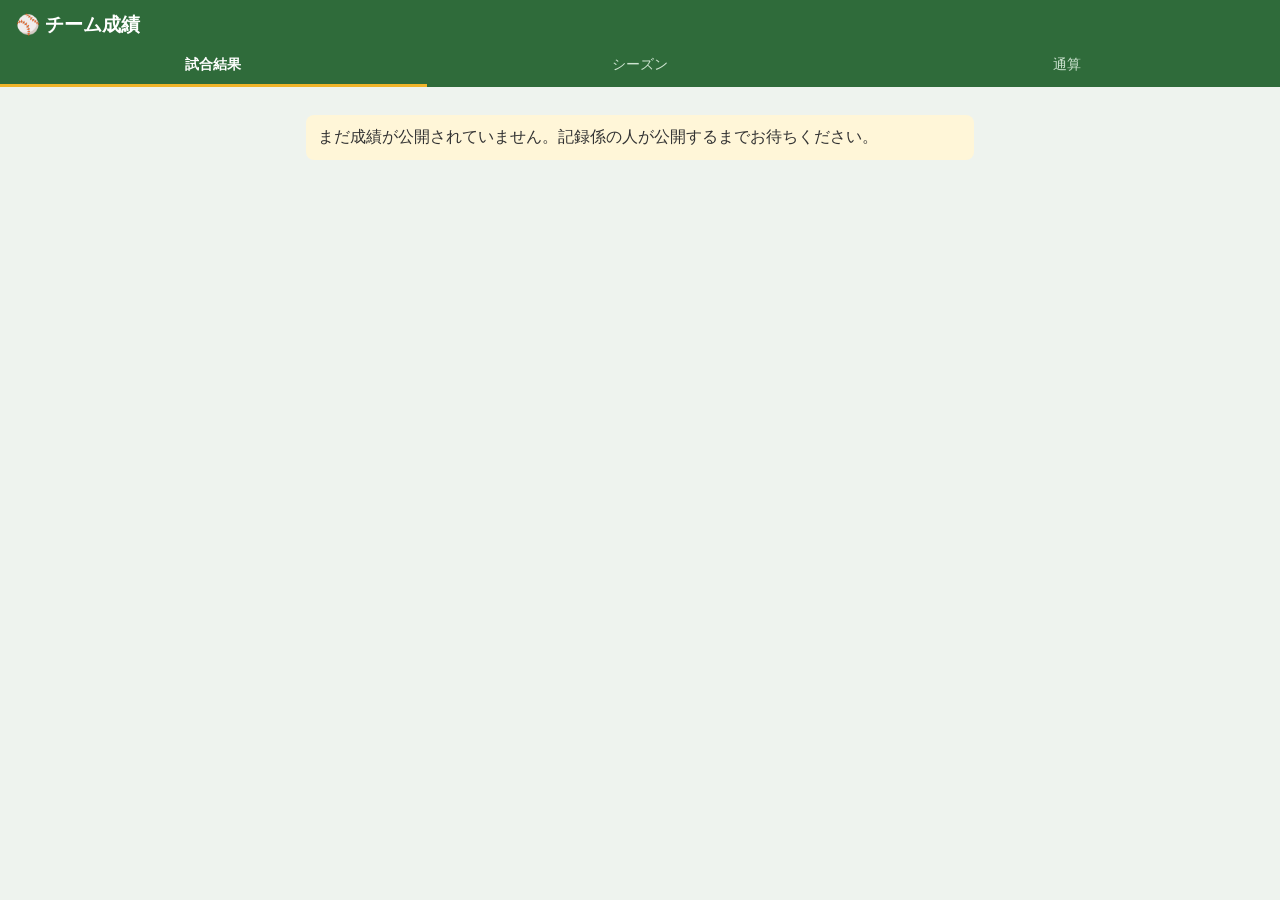
==== results/index.html @ c14b78d3 "シーズン（年度）とメンバー向けの成績ページを追加 - 試合にシーズン（4月〜翌3月の年度）を追加。日付から自動で決まり、作成時や試合情報の変更で変えられる - 成績タブで「通算」「シーズン別」「試合別" ====
<!DOCTYPE html>
<html lang="ja">
<head>
  <meta charset="UTF-8">
  <meta name="viewport" content="width=device-width, initial-scale=1">
  <title>チーム成績</title>
  <!-- 見た目は入力用アプリ（score/）と同じものを使う -->
  <link rel="stylesheet" href="../score/style.css">
</head>
<body>
  <header>
    <h1>⚾ チーム成績</h1>
    <nav class="tabs">
      <button class="tab active" data-tab="game">試合結果</button>
      <button class="tab" data-tab="season">シーズン</button>
      <button class="tab" data-tab="career">通算</button>
    </nav>
  </header>

  <main>
    <p id="updated" class="hint"></p>

    <!-- 読み込めなかったときのメッセージ -->
    <p id="load-error" class="notice" hidden>
      まだ成績が公開されていません。記録係の人が公開するまでお待ちください。
    </p>

    <div id="content" hidden>
      <!-- ===== 試合結果 ===== -->
      <section id="tab-game" class="tab-page">
        <div class="card">
          <label>試合 <select id="game-select"></select></label>
          <h2 id="game-title"></h2>
          <p class="legend">記号：数字＝打点　●＝得点　盗＝盗塁　（一番下の行は各回のチームの得点）</p>
          <div class="table-wrap">
            <table id="sheet-table"></table>
          </div>
          <p class="hint">表は横にスクロールできます</p>
        </div>
      </section>

      <!-- ===== シーズン ===== -->
      <section id="tab-season" class="tab-page" hidden>
        <div class="card">
          <label>シーズン <select id="season-select"></select></label>
          <p id="season-info" class="hint"></p>
          <label>並び順 <select id="season-sort" class="sort-select"></select></label>
          <div class="table-wrap">
            <table id="season-table"></table>
          </div>
          <p class="hint">表は横にスクロールできます</p>
        </div>
      </section>

      <!-- ===== 通算 ===== -->
      <section id="tab-career" class="tab-page" hidden>
        <div class="card">
          <p id="career-info" class="hint"></p>
          <label>並び順 <select id="career-sort" class="sort-select"></select></label>
          <div class="table-wrap">
            <table id="career-table"></table>
          </div>
          <p class="hint">表は横にスクロールできます</p>
        </div>
      </section>

      <div class="card">
        <h2>用語の説明</h2>
        <dl class="glossary">
          <dt>打席</dt><dd>打席に立った回数（すべて）</dd>
          <dt>打数</dt><dd>打席から四球・死球・犠打・犠飛を引いた数</dd>
          <dt>打率</dt><dd>安打 ÷ 打数</dd>
          <dt>出塁率</dt><dd>（安打＋四球＋死球）÷（打数＋四球＋死球＋犠飛）</dd>
          <dt>長打率</dt><dd>塁打数 ÷ 打数（単打1・二塁打2・三塁打3・本塁打4）</dd>
          <dt>OPS</dt><dd>出塁率＋長打率。打者の総合力の目安</dd>
          <dt>得点</dt><dd>ホームに還ってきた回数</dd>
          <dt>盗塁</dt><dd>盗塁に成功した回数</dd>
        </dl>
      </div>
    </div>
  </main>

  <!-- 共通の部品（計算や表の作り方）を先に読み込んでから、このページの動きを読み込む -->
  <script src="../score/common.js"></script>
  <script src="view.js"></script>
</body>
</html>
---- score/style.css ----
/* ===== 全体の見た目 ===== */
* {
  box-sizing: border-box;
}

body {
  margin: 0;
  font-family: -apple-system, "Hiragino Sans", "Noto Sans JP", sans-serif;
  background: #eef3ee;
  color: #333;
}

header {
  background: #2f6b3a; /* グラウンドの緑 */
  color: white;
  position: sticky; /* スクロールしても上に残る */
  top: 0;
  z-index: 10;
}

h1 {
  margin: 0;
  padding: 12px 16px 8px;
  font-size: 1.2rem;
}

h2 {
  margin: 0 0 12px;
  font-size: 1rem;
}

main {
  max-width: 700px;
  margin: 0 auto;
  padding: 12px 16px 40px;
}

/* ===== タブ ===== */
.tabs {
  display: flex;
}

.tab {
  flex: 1;
  padding: 10px 0;
  background: none;
  border: none;
  border-bottom: 3px solid transparent;
  color: #cde3d0;
  font-size: 0.95rem;
  border-radius: 0;
}

.tab.active {
  color: white;
  border-bottom-color: #f0b429;
  font-weight: bold;
}

/* ===== カード（白い四角） ===== */
.card {
  background: white;
  border-radius: 10px;
  padding: 14px;
  margin-bottom: 12px;
  box-shadow: 0 1px 3px rgba(0, 0, 0, 0.1);
}

.row {
  display: flex;
  gap: 8px;
  align-items: center;
}

.row select,
.row input {
  flex: 1;
  min-width: 0; /* 狭い画面ではみ出さないように */
}

.number-input {
  flex: 0 0 70px !important;
}

label {
  display: block;
  margin-bottom: 10px;
  font-size: 0.9rem;
  color: #555;
}

label input,
label select {
  display: block;
  width: 100%;
  margin-top: 4px;
}

input,
select {
  padding: 10px;
  font-size: 16px; /* 16px未満だとiPhoneで勝手にズームされる */
  border: 1px solid #ccc;
  border-radius: 8px;
  background: white;
  color: #333;
}

.sub-form {
  margin-top: 12px;
  padding-top: 12px;
  border-top: 1px dashed #ccc;
}

.label {
  margin: 8px 0 6px;
  font-size: 0.9rem;
  color: #555;
}

/* ===== ボタン ===== */
button {
  padding: 10px 16px;
  font-size: 1rem;
  border: none;
  border-radius: 8px;
  background: #2b7a78;
  color: white;
  cursor: pointer;
}

button.small {
  padding: 8px 12px;
  font-size: 0.9rem;
  white-space: nowrap;
}

button.secondary {
  background: #999;
}

button.danger {
  background: #d64545;
}

button.wide {
  width: 100%;
  margin-top: 16px;
  padding: 14px;
  font-size: 1.1rem;
  font-weight: bold;
}

.buttons {
  display: flex;
  justify-content: flex-end;
  gap: 8px;
}

/* ===== 結果ボタン ===== */
.result-group {
  display: grid;
  grid-template-columns: repeat(4, 1fr); /* 横に4つ並べる */
  gap: 6px;
  margin-bottom: 6px;
}

.result-button,
.choice {
  padding: 12px 0;
  font-size: 0.95rem;
  border: 2px solid transparent;
}

/* 結果の種類ごとの色 */
.kind-hit {
  background: #e3f4e6;
  color: #1d6b2c;
}

.kind-walk {
  background: #e3eefb;
  color: #1f5a9e;
}

.kind-out {
  background: #eeeeee;
  color: #555;
}

/* 選んでいるボタンは濃くする */
.result-button.selected,
.choice.selected {
  border-color: #333;
  font-weight: bold;
}

.choice-row {
  display: flex;
  gap: 6px;
}

.choice {
  flex: 1;
  background: #eeeeee;
  color: #333;
}

/* ===== 表 ===== */
.table-wrap {
  overflow-x: auto; /* 表が広いときは横スクロール */
}

table {
  border-collapse: collapse;
  width: 100%;
  font-size: 0.9rem;
}

th,
td {
  padding: 8px 6px;
  border-bottom: 1px solid #e5e5e5;
  text-align: center;
  white-space: nowrap;
}

th {
  background: #f5f5f5;
  font-size: 0.8rem;
  color: #666;
}

th:first-child,
td:first-child {
  text-align: left;
  position: sticky; /* 横スクロールしても名前は残る */
  left: 0;
  background: white;
}

th:first-child {
  background: #f5f5f5;
}

tr.total td {
  font-weight: bold;
  background: #fafaf0;
}

td.chips {
  text-align: left;
  white-space: normal;
}

.chip {
  display: inline-block;
  min-width: 30px;
  margin: 2px;
  padding: 4px 6px;
  font-size: 0.85rem;
  border-radius: 6px;
}

/* ===== 選手一覧 ===== */
ul {
  list-style: none;
  padding: 0;
  margin: 0;
}

li {
  display: flex;
  align-items: center;
  gap: 6px;
  padding: 8px 0;
  border-bottom: 1px solid #eee;
}

.player-name {
  flex: 1;
}

.player-number {
  display: inline-block;
  min-width: 36px;
  color: #2f6b3a;
  font-weight: bold;
}

/* ===== その他 ===== */
.hint {
  margin: 0 0 8px;
  font-size: 0.8rem;
  color: #888;
}

.empty {
  color: #999;
  text-align: center;
}

.notice {
  background: #fff6d8;
  padding: 12px;
  border-radius: 8px;
}

#delete-game-button {
  margin-top: 16px;
}

.glossary dt {
  font-weight: bold;
  margin-top: 8px;
}

.glossary dd {
  margin: 2px 0 0;
  font-size: 0.9rem;
  color: #555;
}

/* ===== 回の切りかえ ===== */
.inning-row {
  display: flex;
  align-items: center;
  justify-content: center;
  gap: 16px;
  margin-bottom: 12px;
}

#inning-label {
  min-width: 70px;
  text-align: center;
  font-size: 1.4rem;
  font-weight: bold;
}

.after-button {
  margin-top: 8px;
}

.legend {
  margin: 0 0 8px;
  font-size: 0.8rem;
  color: #555;
}

/* ===== スコアブック形式の表 ===== */
td.cell {
  min-width: 44px;
  padding: 4px 2px;
  border-left: 1px solid #eee;
}

th.current,
td.current {
  background: #fff8e1; /* いま入力している回を目立たせる */
}

tr.total td.current {
  background: #fff1c4;
}

/* ===== 打席を直す画面 ===== */
dialog {
  width: calc(100% - 32px);
  max-width: 420px;
  border: none;
  border-radius: 12px;
  padding: 16px;
}

dialog::backdrop {
  background: rgba(0, 0, 0, 0.4);
}

label.check {
  display: flex;
  align-items: center;
  gap: 8px;
  font-size: 1rem;
  color: #333;
}

label.check input {
  display: inline;
  width: 22px;
  height: 22px;
  margin: 0;
}

.delete-left {
  margin-right: auto; /* 削除ボタンだけ左に寄せる */
}

/* ===== データタブ ===== */
.steps {
  padding-left: 20px;
  line-height: 1.7;
}

.steps li {
  display: list-item;
  border: none;
  padding: 0;
}

/* ===== タブが5つになったので文字を少し小さく ===== */
.tab {
  font-size: 0.85rem;
}

/* ===== 打者と代打ボタン ===== */
.batter-row {
  margin-bottom: 10px;
}

/* ===== オーダー ===== */
.slot {
  padding: 10px 0;
  border-bottom: 1px solid #eee;
}

.slot-head {
  display: flex;
  align-items: center;
  gap: 8px;
}

.slot-head select {
  flex: 1;
  min-width: 0;
}

.slot-no {
  min-width: 42px;
  font-weight: bold;
  color: #2f6b3a;
}

ul.slot-history {
  margin: 6px 0 0 50px;
}

ul.slot-history li {
  display: block;
  border: none;
  padding: 2px 0;
  font-size: 0.9rem;
  color: #555;
}

.slot-actions {
  display: flex;
  justify-content: flex-end;
  gap: 6px;
  margin-top: 8px;
}

.order-buttons {
  margin-top: 12px;
}

button:disabled {
  opacity: 0.4;
}

/* ===== スコアシートの交代・退場の行 ===== */
td.sub-name {
  padding-left: 18px;
  color: #555;
  font-size: 0.85rem;
}

tr.ejected-row td {
  color: #d64545;
  font-size: 0.85rem;
  background: #fdf3f3;
}

/* ===== シーズン・試合情報 ===== */
.form-title {
  margin: 0 0 10px;
  font-weight: bold;
}

.season-badge {
  margin-left: 6px;
  padding: 2px 8px;
  border-radius: 10px;
  background: #e3f4e6;
  color: #1d6b2c;
  font-size: 0.8rem;
  font-weight: normal;
}

.game-actions {
  display: flex;
  gap: 8px;
  margin-top: 16px;
}

#delete-game-button {
  margin-top: 0;
}

code {
  padding: 1px 4px;
  border-radius: 4px;
  background: #f0f0f0;
  font-size: 0.9em;
}
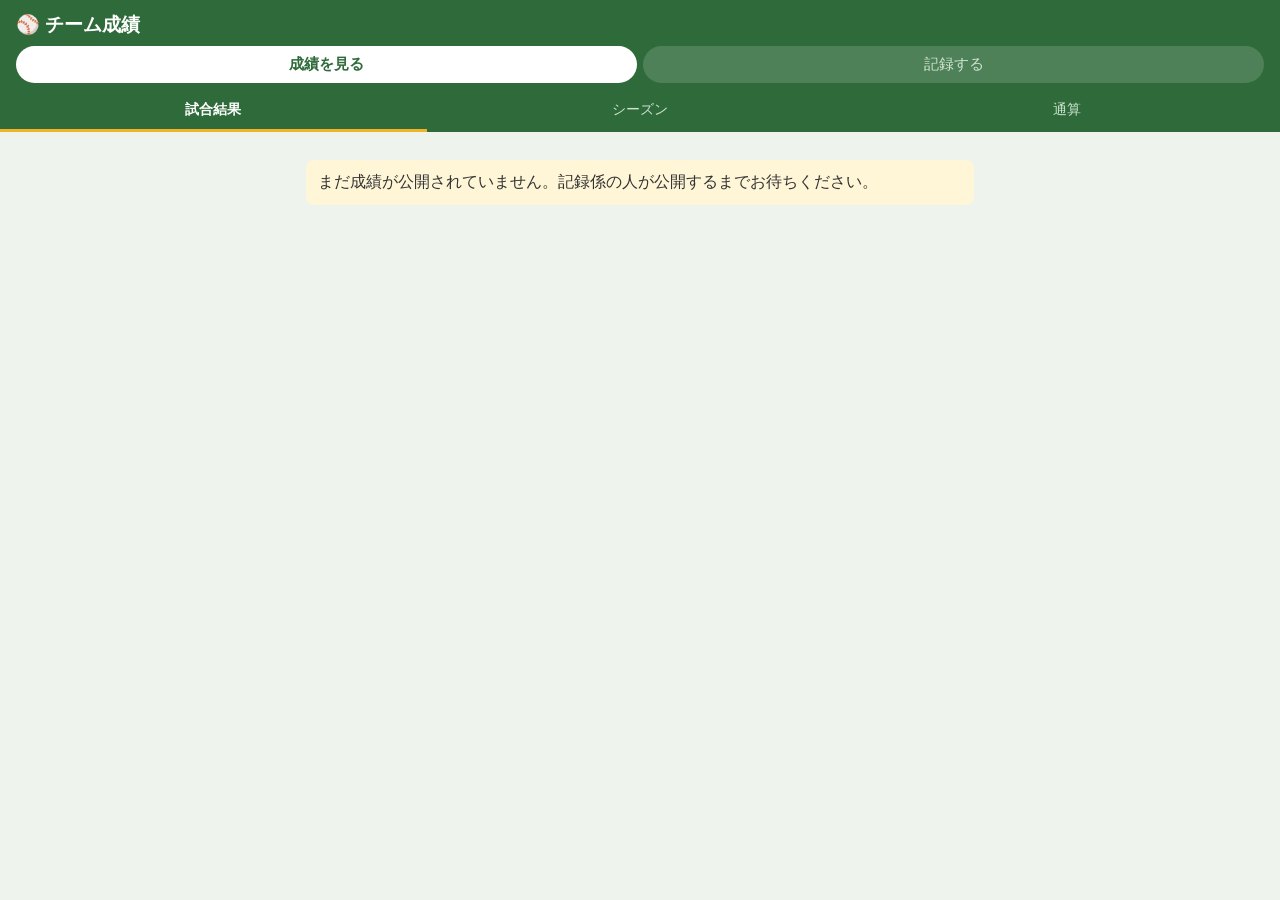
==== commit 9bc6fed3: "成績を見る・記録するを1つのアプリに統合し、代理入力に対応 - score/ に「成績を見る」と「記録する」をまとめ、画面上の切りかえで使い分ける - 「成績を見る」は score/data.json" ====
--- a/results/index.html
+++ b/results/index.html
@@ -4,84 +4,10 @@
   <meta charset="UTF-8">
   <meta name="viewport" content="width=device-width, initial-scale=1">
   <title>チーム成績</title>
-  <!-- 見た目は入力用アプリ（score/）と同じものを使う -->
-  <link rel="stylesheet" href="../score/style.css">
+  <!-- 成績ページは score/ にまとめたので、そちらへ自動で移動する（前のURLを使っている人のため） -->
+  <meta http-equiv="refresh" content="0; url=../score/#view">
 </head>
 <body>
-  <header>
-    <h1>⚾ チーム成績</h1>
-    <nav class="tabs">
-      <button class="tab active" data-tab="game">試合結果</button>
-      <button class="tab" data-tab="season">シーズン</button>
-      <button class="tab" data-tab="career">通算</button>
-    </nav>
-  </header>
-
-  <main>
-    <p id="updated" class="hint"></p>
-
-    <!-- 読み込めなかったときのメッセージ -->
-    <p id="load-error" class="notice" hidden>
-      まだ成績が公開されていません。記録係の人が公開するまでお待ちください。
-    </p>
-
-    <div id="content" hidden>
-      <!-- ===== 試合結果 ===== -->
-      <section id="tab-game" class="tab-page">
-        <div class="card">
-          <label>試合 <select id="game-select"></select></label>
-          <h2 id="game-title"></h2>
-          <p class="legend">記号：数字＝打点　●＝得点　盗＝盗塁　（一番下の行は各回のチームの得点）</p>
-          <div class="table-wrap">
-            <table id="sheet-table"></table>
-          </div>
-          <p class="hint">表は横にスクロールできます</p>
-        </div>
-      </section>
-
-      <!-- ===== シーズン ===== -->
-      <section id="tab-season" class="tab-page" hidden>
-        <div class="card">
-          <label>シーズン <select id="season-select"></select></label>
-          <p id="season-info" class="hint"></p>
-          <label>並び順 <select id="season-sort" class="sort-select"></select></label>
-          <div class="table-wrap">
-            <table id="season-table"></table>
-          </div>
-          <p class="hint">表は横にスクロールできます</p>
-        </div>
-      </section>
-
-      <!-- ===== 通算 ===== -->
-      <section id="tab-career" class="tab-page" hidden>
-        <div class="card">
-          <p id="career-info" class="hint"></p>
-          <label>並び順 <select id="career-sort" class="sort-select"></select></label>
-          <div class="table-wrap">
-            <table id="career-table"></table>
-          </div>
-          <p class="hint">表は横にスクロールできます</p>
-        </div>
-      </section>
-
-      <div class="card">
-        <h2>用語の説明</h2>
-        <dl class="glossary">
-          <dt>打席</dt><dd>打席に立った回数（すべて）</dd>
-          <dt>打数</dt><dd>打席から四球・死球・犠打・犠飛を引いた数</dd>
-          <dt>打率</dt><dd>安打 ÷ 打数</dd>
-          <dt>出塁率</dt><dd>（安打＋四球＋死球）÷（打数＋四球＋死球＋犠飛）</dd>
-          <dt>長打率</dt><dd>塁打数 ÷ 打数（単打1・二塁打2・三塁打3・本塁打4）</dd>
-          <dt>OPS</dt><dd>出塁率＋長打率。打者の総合力の目安</dd>
-          <dt>得点</dt><dd>ホームに還ってきた回数</dd>
-          <dt>盗塁</dt><dd>盗塁に成功した回数</dd>
-        </dl>
-      </div>
-    </div>
-  </main>
-
-  <!-- 共通の部品（計算や表の作り方）を先に読み込んでから、このページの動きを読み込む -->
-  <script src="../score/common.js"></script>
-  <script src="view.js"></script>
+  <p>成績のページは移動しました。自動で移動しない場合は、<a href="../score/#view">こちら</a>を開いてください。</p>
 </body>
 </html>
